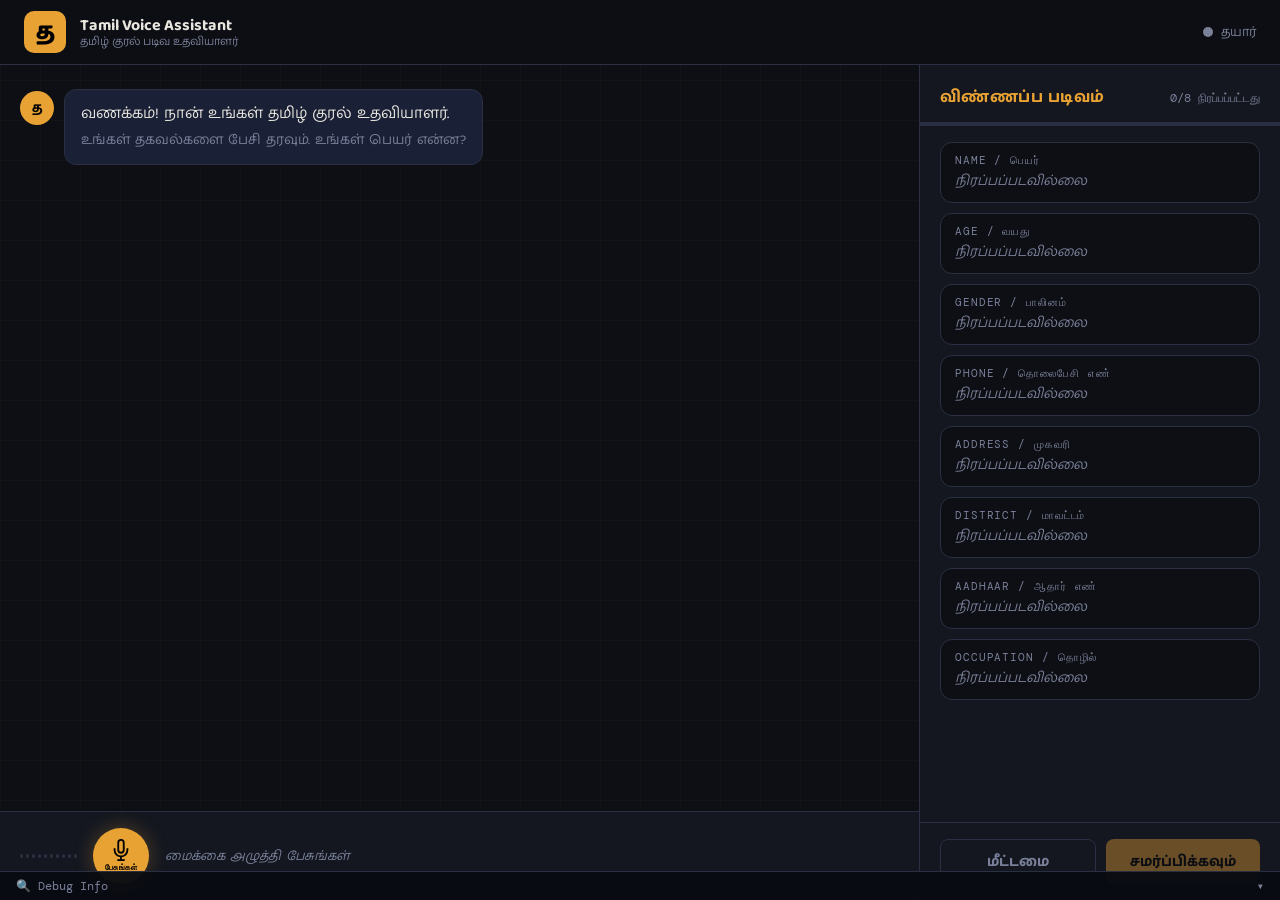
==== templates/index.html @ aa02d7cb "Initial commit" ====
<!DOCTYPE html>
<html lang="ta">
<head>
  <meta charset="UTF-8" />
  <meta name="viewport" content="width=device-width, initial-scale=1.0"/>
  <title>Tamil Voice Form Assistant</title>
  <link rel="preconnect" href="https://fonts.googleapis.com">
  <link rel="preconnect" href="https://fonts.gstatic.com" crossorigin>
  <link href="https://fonts.googleapis.com/css2?family=Baloo+Thambi+2:wght@400;600;700;800&family=DM+Mono:wght@400;500&family=Instrument+Serif:ital@0;1&display=swap" rel="stylesheet">
  <link rel="stylesheet" href="/static/style.css" />
</head>
<body>

  <!-- Header -->
  <header class="header">
    <div class="header-inner">
      <div class="logo">
        <span class="logo-ta">த</span>
        <div class="logo-text">
          <span class="logo-title">Tamil Voice Assistant</span>
          <span class="logo-sub">தமிழ் குரல் படிவ உதவியாளர்</span>
        </div>
      </div>
      <div class="header-status">
        <span class="status-dot" id="statusDot"></span>
        <span class="status-label" id="statusLabel">தயார்</span>
      </div>
    </div>
  </header>

  <main class="layout">

    <!-- Left: Chat Panel -->
    <section class="chat-panel">
      <div class="chat-messages" id="chatMessages">
        <div class="bubble bot">
          <div class="bubble-avatar">த</div>
          <div class="bubble-content">
            <p>வணக்கம்! நான் உங்கள் தமிழ் குரல் உதவியாளர்.</p>
            <p class="sub">உங்கள் தகவல்களை பேசி தரவும். உங்கள் பெயர் என்ன?</p>
          </div>
        </div>
      </div>

      <!-- Recorder -->
      <div class="recorder-bar">
        <div class="waveform" id="waveform">
          <span></span><span></span><span></span><span></span><span></span>
          <span></span><span></span><span></span><span></span><span></span>
        </div>
        <button class="mic-btn" id="micBtn" title="பேசுங்கள்">
          <svg viewBox="0 0 24 24" fill="none" stroke="currentColor" stroke-width="2">
            <path d="M12 1a3 3 0 0 0-3 3v8a3 3 0 0 0 6 0V4a3 3 0 0 0-3-3z"/>
            <path d="M19 10v2a7 7 0 0 1-14 0v-2"/>
            <line x1="12" y1="19" x2="12" y2="23"/>
            <line x1="8" y1="23" x2="16" y2="23"/>
          </svg>
          <span class="mic-label" id="micLabel">பேசுங்கள்</span>
        </button>
        <div class="recorder-hint" id="recorderHint">மைக்கை அழுத்தி பேசுங்கள்</div>
      </div>
    </section>

    <!-- Right: Form Panel -->
    <aside class="form-panel">
      <div class="form-header">
        <h2>விண்ணப்ப படிவம்</h2>
        <span class="form-progress-label" id="progressLabel">0/8 நிரப்பப்பட்டது</span>
      </div>

      <div class="progress-bar">
        <div class="progress-fill" id="progressFill" style="width:0%"></div>
      </div>

      <div class="form-fields" id="formFields">
        <!-- Dynamically filled -->
      </div>

      <div class="form-actions">
        <button class="btn-reset" id="resetBtn">மீட்டமை</button>
        <button class="btn-submit" id="submitBtn" disabled>சமர்ப்பிக்கவும்</button>
      </div>
    </aside>
  </main>

  <!-- Debug panel (toggle) -->
  <div class="debug-panel" id="debugPanel">
    <div class="debug-header" onclick="toggleDebug()">
      <span>🔍 Debug Info</span><span id="debugToggleIcon">▾</span>
    </div>
    <div class="debug-body" id="debugBody" style="display:none">
      <div><strong>Tamil Text:</strong> <span id="dbTamil">—</span></div>
      <div><strong>English:</strong> <span id="dbEnglish">—</span></div>
      <div><strong>Extracted:</strong> <pre id="dbExtracted">—</pre></div>
    </div>
  </div>

  <script src="/static/script.js"></script>
</body>
</html>
---- static/style.css ----
/* ─── Reset & Variables ─────────────────────────────────────── */
*, *::before, *::after { box-sizing: border-box; margin: 0; padding: 0; }

:root {
  --bg:          #0d0f14;
  --surface:     #141720;
  --surface2:    #1c2030;
  --border:      #2a2f42;
  --accent:      #e8a234;
  --accent2:     #c0392b;
  --accent3:     #27ae60;
  --text:        #e8e6df;
  --text-muted:  #7a8099;
  --bot-bubble:  #1a2035;
  --user-bubble: #2a1a0a;
  --radius:      12px;
  --font-ta:     'Baloo Thambi 2', sans-serif;
  --font-mono:   'DM Mono', monospace;
  --font-serif:  'Instrument Serif', serif;
}

body {
  background: var(--bg);
  color: var(--text);
  font-family: var(--font-ta);
  min-height: 100vh;
  display: flex;
  flex-direction: column;
  overflow-x: hidden;
}

/* Subtle grid texture */
body::before {
  content: '';
  position: fixed;
  inset: 0;
  background-image:
    linear-gradient(rgba(232,162,52,0.03) 1px, transparent 1px),
    linear-gradient(90deg, rgba(232,162,52,0.03) 1px, transparent 1px);
  background-size: 40px 40px;
  pointer-events: none;
  z-index: 0;
}

/* ─── Header ─────────────────────────────────────────────────── */
.header {
  position: sticky;
  top: 0;
  z-index: 100;
  background: rgba(13,15,20,0.92);
  backdrop-filter: blur(12px);
  border-bottom: 1px solid var(--border);
  padding: 0 24px;
}
.header-inner {
  max-width: 1300px;
  margin: 0 auto;
  height: 64px;
  display: flex;
  align-items: center;
  justify-content: space-between;
}
.logo { display: flex; align-items: center; gap: 14px; }
.logo-ta {
  width: 42px; height: 42px;
  background: var(--accent);
  color: #000;
  border-radius: 10px;
  display: grid; place-items: center;
  font-size: 1.5rem; font-weight: 800;
  flex-shrink: 0;
}
.logo-text { display: flex; flex-direction: column; line-height: 1.2; }
.logo-title { font-size: 1rem; font-weight: 700; color: var(--text); }
.logo-sub   { font-size: 0.7rem; color: var(--text-muted); }

.header-status { display: flex; align-items: center; gap: 8px; }
.status-dot {
  width: 10px; height: 10px; border-radius: 50%;
  background: var(--text-muted);
  transition: background 0.3s, box-shadow 0.3s;
}
.status-dot.active { background: var(--accent3); box-shadow: 0 0 8px var(--accent3); }
.status-dot.recording { background: var(--accent2); box-shadow: 0 0 10px var(--accent2); animation: pulse 1s infinite; }
.status-dot.processing { background: var(--accent); box-shadow: 0 0 10px var(--accent); animation: pulse 0.5s infinite; }
.status-label { font-size: 0.8rem; color: var(--text-muted); }

@keyframes pulse { 0%,100%{opacity:1} 50%{opacity:0.4} }

/* ─── Layout ─────────────────────────────────────────────────── */
.layout {
  flex: 1;
  display: grid;
  grid-template-columns: 1fr 360px;
  gap: 0;
  max-width: 1300px;
  width: 100%;
  margin: 0 auto;
  height: calc(100vh - 64px);
  position: relative;
  z-index: 1;
}

/* ─── Chat Panel ─────────────────────────────────────────────── */
.chat-panel {
  display: flex;
  flex-direction: column;
  border-right: 1px solid var(--border);
  overflow: hidden;
}

.chat-messages {
  flex: 1;
  overflow-y: auto;
  padding: 24px 20px;
  display: flex;
  flex-direction: column;
  gap: 16px;
  scroll-behavior: smooth;
}
.chat-messages::-webkit-scrollbar { width: 4px; }
.chat-messages::-webkit-scrollbar-track { background: transparent; }
.chat-messages::-webkit-scrollbar-thumb { background: var(--border); border-radius: 4px; }

/* Bubbles */
.bubble {
  display: flex;
  gap: 10px;
  max-width: 85%;
  animation: bubbleIn 0.3s ease;
}
@keyframes bubbleIn {
  from { opacity: 0; transform: translateY(10px); }
  to   { opacity: 1; transform: translateY(0); }
}
.bubble.user { align-self: flex-end; flex-direction: row-reverse; }
.bubble.bot  { align-self: flex-start; }

.bubble-avatar {
  width: 34px; height: 34px; border-radius: 50%;
  background: var(--accent);
  color: #000; font-weight: 700;
  display: grid; place-items: center;
  font-size: 0.85rem; flex-shrink: 0;
  margin-top: 2px;
}
.bubble.user .bubble-avatar { background: var(--surface2); color: var(--text-muted); }

.bubble-content {
  background: var(--bot-bubble);
  border: 1px solid var(--border);
  border-radius: var(--radius);
  padding: 12px 16px;
  font-size: 0.95rem;
  line-height: 1.6;
}
.bubble.user .bubble-content {
  background: var(--user-bubble);
  border-color: #3a2510;
}
.bubble-content p + p { margin-top: 4px; }
.bubble-content .sub { color: var(--text-muted); font-size: 0.85rem; }
.bubble-content .tag {
  display: inline-block;
  background: rgba(232,162,52,0.15);
  color: var(--accent);
  border: 1px solid rgba(232,162,52,0.3);
  border-radius: 4px;
  padding: 1px 6px;
  font-size: 0.75rem;
  font-family: var(--font-mono);
  margin-right: 4px;
}

/* ─── Recorder Bar ───────────────────────────────────────────── */
.recorder-bar {
  padding: 16px 20px;
  border-top: 1px solid var(--border);
  background: var(--surface);
  display: flex;
  align-items: center;
  gap: 16px;
}

.waveform {
  display: flex;
  align-items: center;
  gap: 3px;
  height: 36px;
}
.waveform span {
  display: block;
  width: 3px;
  height: 4px;
  background: var(--border);
  border-radius: 3px;
  transition: height 0.15s ease, background 0.15s;
}
.waveform.active span {
  background: var(--accent);
  animation: wave 0.6s ease-in-out infinite alternate;
}
.waveform.active span:nth-child(1)  { animation-delay: 0.0s; }
.waveform.active span:nth-child(2)  { animation-delay: 0.05s; }
.waveform.active span:nth-child(3)  { animation-delay: 0.1s; }
.waveform.active span:nth-child(4)  { animation-delay: 0.15s; }
.waveform.active span:nth-child(5)  { animation-delay: 0.2s; }
.waveform.active span:nth-child(6)  { animation-delay: 0.25s; }
.waveform.active span:nth-child(7)  { animation-delay: 0.3s; }
.waveform.active span:nth-child(8)  { animation-delay: 0.35s; }
.waveform.active span:nth-child(9)  { animation-delay: 0.4s; }
.waveform.active span:nth-child(10) { animation-delay: 0.45s; }
@keyframes wave {
  from { height: 4px; }
  to   { height: 28px; }
}

.mic-btn {
  width: 56px; height: 56px; border-radius: 50%;
  background: var(--accent);
  border: none; cursor: pointer;
  display: flex; flex-direction: column;
  align-items: center; justify-content: center;
  gap: 2px;
  color: #000;
  transition: background 0.2s, transform 0.15s, box-shadow 0.2s;
  flex-shrink: 0;
  box-shadow: 0 0 20px rgba(232,162,52,0.3);
}
.mic-btn svg { width: 22px; height: 22px; }
.mic-btn .mic-label { font-size: 0.5rem; font-weight: 700; letter-spacing: 0.05em; }
.mic-btn:hover { background: #f0b040; transform: scale(1.05); box-shadow: 0 0 28px rgba(232,162,52,0.5); }
.mic-btn.recording {
  background: var(--accent2);
  animation: recordPulse 1s ease-in-out infinite;
  color: #fff;
  box-shadow: 0 0 24px rgba(192,57,43,0.6);
}
@keyframes recordPulse {
  0%,100% { transform: scale(1); }
  50%      { transform: scale(1.08); }
}
.mic-btn:disabled { opacity: 0.5; cursor: not-allowed; transform: none; }

.recorder-hint {
  font-size: 0.8rem;
  color: var(--text-muted);
  font-style: italic;
}

/* ─── Form Panel ─────────────────────────────────────────────── */
.form-panel {
  display: flex;
  flex-direction: column;
  background: var(--surface);
  overflow: hidden;
}

.form-header {
  padding: 20px 20px 12px;
  border-bottom: 1px solid var(--border);
  display: flex;
  align-items: center;
  justify-content: space-between;
}
.form-header h2 {
  font-size: 1rem; font-weight: 700;
  color: var(--accent);
  letter-spacing: 0.03em;
}
.form-progress-label {
  font-size: 0.75rem;
  font-family: var(--font-mono);
  color: var(--text-muted);
}

.progress-bar {
  height: 3px;
  background: var(--border);
  flex-shrink: 0;
}
.progress-fill {
  height: 100%;
  background: linear-gradient(90deg, var(--accent), #f0c040);
  transition: width 0.4s ease;
  border-radius: 0 2px 2px 0;
}

.form-fields {
  flex: 1;
  overflow-y: auto;
  padding: 16px 20px;
  display: flex;
  flex-direction: column;
  gap: 10px;
}
.form-fields::-webkit-scrollbar { width: 4px; }
.form-fields::-webkit-scrollbar-thumb { background: var(--border); border-radius: 4px; }

.form-field {
  border: 1px solid var(--border);
  border-radius: var(--radius);
  padding: 10px 14px;
  transition: border-color 0.3s, background 0.3s;
  background: var(--bg);
}
.form-field.filled {
  border-color: rgba(39,174,96,0.4);
  background: rgba(39,174,96,0.05);
}
.form-field.active {
  border-color: var(--accent);
  background: rgba(232,162,52,0.06);
  box-shadow: 0 0 0 1px rgba(232,162,52,0.15);
}
.field-label {
  font-size: 0.7rem;
  color: var(--text-muted);
  text-transform: uppercase;
  letter-spacing: 0.08em;
  margin-bottom: 3px;
  font-family: var(--font-mono);
}
.field-value {
  font-size: 0.95rem;
  color: var(--text);
  font-weight: 600;
  min-height: 22px;
  display: flex;
  align-items: center;
  gap: 6px;
}
.field-value.empty {
  color: var(--text-muted);
  font-weight: 400;
  font-style: italic;
  font-size: 0.85rem;
}
.field-check {
  color: var(--accent3);
  font-size: 0.85rem;
}

.form-actions {
  padding: 16px 20px;
  border-top: 1px solid var(--border);
  display: flex;
  gap: 10px;
}
.btn-reset, .btn-submit {
  flex: 1;
  padding: 10px;
  border-radius: 8px;
  font-family: var(--font-ta);
  font-size: 0.9rem;
  font-weight: 700;
  cursor: pointer;
  transition: all 0.2s;
  border: none;
}
.btn-reset {
  background: transparent;
  border: 1px solid var(--border);
  color: var(--text-muted);
}
.btn-reset:hover { border-color: var(--accent2); color: var(--accent2); }
.btn-submit {
  background: var(--accent);
  color: #000;
}
.btn-submit:hover:not(:disabled) { background: #f0b040; }
.btn-submit:disabled { opacity: 0.4; cursor: not-allowed; }

/* ─── Debug Panel ────────────────────────────────────────────── */
.debug-panel {
  position: fixed;
  bottom: 0; left: 0; right: 0;
  z-index: 200;
  background: rgba(10,12,18,0.97);
  border-top: 1px solid #2a2f42;
  font-family: var(--font-mono);
  font-size: 0.75rem;
  color: var(--text-muted);
}
.debug-header {
  padding: 6px 16px;
  cursor: pointer;
  display: flex;
  justify-content: space-between;
  user-select: none;
}
.debug-header:hover { color: var(--accent); }
.debug-body {
  padding: 8px 16px 12px;
  display: grid;
  grid-template-columns: 1fr 1fr 1fr;
  gap: 12px;
}
.debug-body strong { color: var(--accent); }
.debug-body pre {
  white-space: pre-wrap;
  word-break: break-all;
  color: #9ab;
  margin-top: 2px;
}

/* ─── Scrollbar global ───────────────────────────────────────── */
html { scrollbar-width: thin; scrollbar-color: var(--border) transparent; }

/* ─── Responsive ─────────────────────────────────────────────── */
@media (max-width: 768px) {
  .layout {
    grid-template-columns: 1fr;
    grid-template-rows: 1fr auto;
    height: auto;
  }
  .form-panel { max-height: 50vh; }
  .chat-panel { height: 55vh; }
}
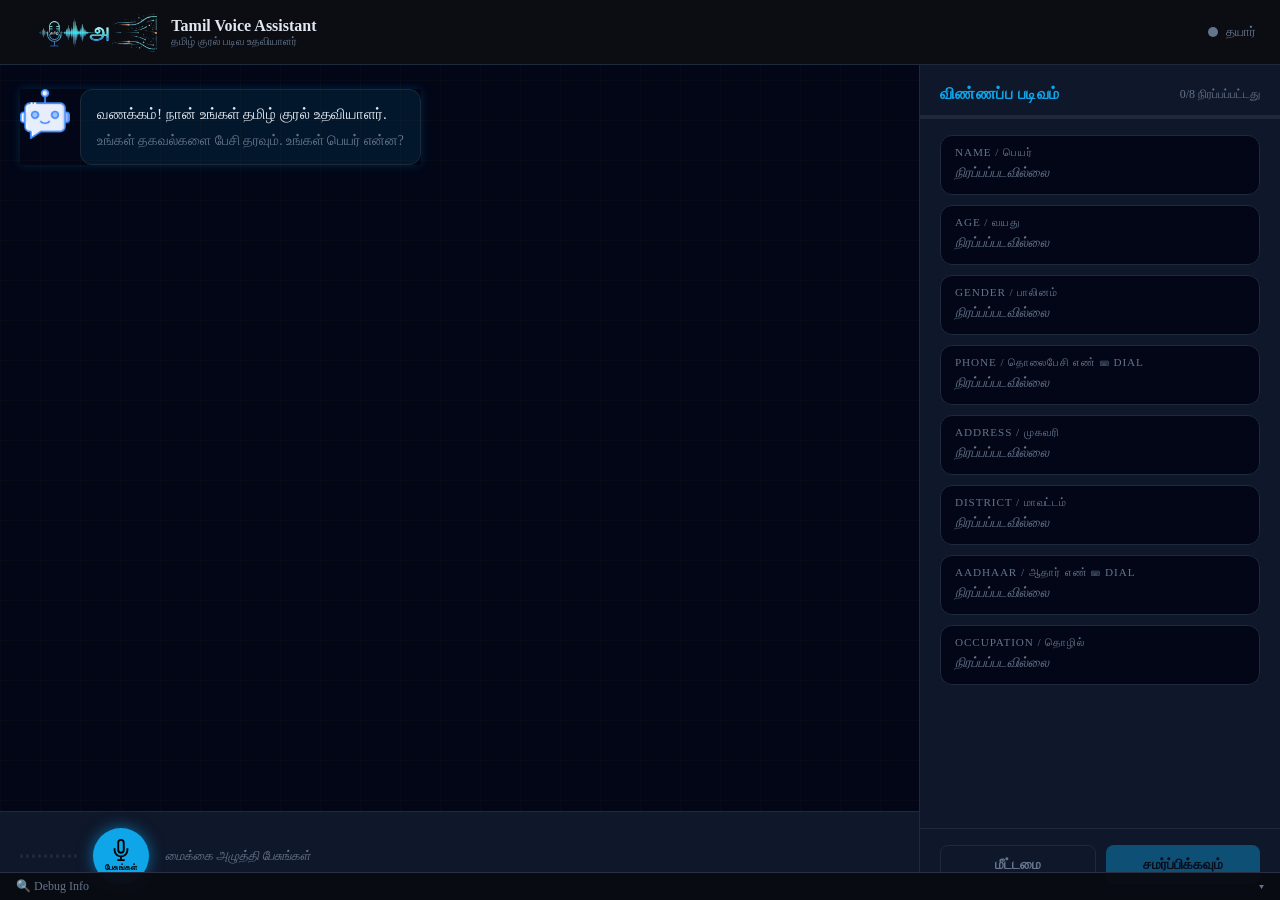
==== commit 3d969ca6: "feat: add confirmation, validation, dial pad UI, and JSON storage" ====
--- a/templates/index.html
+++ b/templates/index.html
@@ -15,7 +15,8 @@
   <header class="header">
     <div class="header-inner">
       <div class="logo">
-        <span class="logo-ta">த</span>
+        <!--<span class="logo-ta">த</span>-->
+        <img src="/static/images/v2f1.png" alt="App Logo" class="logo-img">
         <div class="logo-text">
           <span class="logo-title">Tamil Voice Assistant</span>
           <span class="logo-sub">தமிழ் குரல் படிவ உதவியாளர்</span>
@@ -34,7 +35,9 @@
     <section class="chat-panel">
       <div class="chat-messages" id="chatMessages">
         <div class="bubble bot">
-          <div class="bubble-avatar">த</div>
+          <!--<div class="bubble-avatar">த</div> 
+          <div class="bubble-avatar">அ</div> -->
+          <img src="/static/images/bot.png" alt="bot" class="avatar-img">
           <div class="bubble-content">
             <p>வணக்கம்! நான் உங்கள் தமிழ் குரல் உதவியாளர்.</p>
             <p class="sub">உங்கள் தகவல்களை பேசி தரவும். உங்கள் பெயர் என்ன?</p>
@@ -76,9 +79,57 @@
         <!-- Dynamically filled -->
       </div>
 
+      <div class="dialpad-wrapper" id="dialpadWrapper" style="display:none">
+
+        <div class="dialpad-header">
+          <span class="dialpad-title" id="dialpadTitle">எண் உள்ளிடவும்</span>
+          <button class="dialpad-close" onclick="closeDialpad()">✕</button>
+        </div>
+
+        <!-- Display screen -->
+        <div class="dialpad-screen">
+          <span id="dialpadDisplay">—</span>
+          <span class="dialpad-hint-text" id="dialpadHintText"></span>
+        </div>
+
+        <!-- Number grid -->
+        <div class="dialpad-grid">
+          <button class="dial-key" onclick="dialPress('1')"><span class="dk-num">1</span></button>
+          <button class="dial-key" onclick="dialPress('2')"><span class="dk-num">2</span><span class="dk-sub">ABC</span></button>
+          <button class="dial-key" onclick="dialPress('3')"><span class="dk-num">3</span><span class="dk-sub">DEF</span></button>
+          <button class="dial-key" onclick="dialPress('4')"><span class="dk-num">4</span><span class="dk-sub">GHI</span></button>
+          <button class="dial-key" onclick="dialPress('5')"><span class="dk-num">5</span><span class="dk-sub">JKL</span></button>
+          <button class="dial-key" onclick="dialPress('6')"><span class="dk-num">6</span><span class="dk-sub">MNO</span></button>
+          <button class="dial-key" onclick="dialPress('7')"><span class="dk-num">7</span><span class="dk-sub">PQRS</span></button>
+          <button class="dial-key" onclick="dialPress('8')"><span class="dk-num">8</span><span class="dk-sub">TUV</span></button>
+          <button class="dial-key" onclick="dialPress('9')"><span class="dk-num">9</span><span class="dk-sub">WXYZ</span></button>
+          <button class="dial-key dial-clear" onclick="dialPress('clear')">C</button>
+          <button class="dial-key" onclick="dialPress('0')"><span class="dk-num">0</span></button>
+          <button class="dial-key dial-back"  onclick="dialPress('back')">⌫</button>
+        </div>
+
+        <!-- Submit row -->
+        <button class="dialpad-submit" id="dialpadSubmit" onclick="submitDialpad()">
+          சேமி / Save
+        </button>
+
+      </div>
+
       <div class="form-actions">
         <button class="btn-reset" id="resetBtn">மீட்டமை</button>
-        <button class="btn-submit" id="submitBtn" disabled>சமர்ப்பிக்கவும்</button>
+        <button class="btn-submit" id="submitBtn" onclick="showConfirm()" disabled>
+          சமர்ப்பிக்கவும்
+        </button>
+        
+        <div id="confirmPanel" style="display:none; padding:12px; border:1px solid #2a2f42; border-radius:10px; margin-top:10px;">
+          <p style="font-weight:700; margin-bottom:8px;">உறுதிப்படுத்தல் / Confirm</p>
+          <div id="confirmSummary"></div>
+          <div style="display:flex; gap:8px; margin-top:10px;">
+            <button onclick="finalSubmit(true)"  style="flex:1; background:#27ae60; color:#fff; border:none; padding:9px; border-radius:7px; cursor:pointer;">✓ சரி / Yes</button>
+            <button onclick="finalSubmit(false)" style="flex:1; background:#c0392b; color:#fff; border:none; padding:9px; border-radius:7px; cursor:pointer;">✗ திருத்து / Edit</button>
+          </div>
+        </div>
+
       </div>
     </aside>
   </main>
--- a/static/style.css
+++ b/static/style.css
@@ -1,7 +1,7 @@
 /* ─── Reset & Variables ─────────────────────────────────────── */
 *, *::before, *::after { box-sizing: border-box; margin: 0; padding: 0; }
 
-:root {
+/*:root {
   --bg:          #0d0f14;
   --surface:     #141720;
   --surface2:    #1c2030;
@@ -17,6 +17,25 @@
   --font-ta:     'Baloo Thambi 2', sans-serif;
   --font-mono:   'DM Mono', monospace;
   --font-serif:  'Instrument Serif', serif;
+} */
+
+:root {
+  --bg:          #020617;   /* deep dark */
+  --surface:     #0f172a;
+  --surface2:    #1e293b;
+  --border:      #1e293b;
+
+  --accent:      #0ea5e9;   /* neon blue */
+  --accent2:     #ef4444;   /* red (recording) */
+  --accent3:     #22c55e;   /* green */
+
+  --text:        #e2e8f0;
+  --text-muted:  #64748b;
+
+  --bot-bubble:  rgba(14,165,233,0.1);
+  --user-bubble: rgba(30,41,59,0.8);
+
+  --radius:      12px;
 }
 
 body {
@@ -134,16 +153,28 @@
   to   { opacity: 1; transform: translateY(0); }
 }
 .bubble.user { align-self: flex-end; flex-direction: row-reverse; }
-.bubble.bot  { align-self: flex-start; }
-
-.bubble-avatar {
+.bubble.bot  { align-self: flex-start; box-shadow: 0 0 10px rgba(14,165,233,0.2) }
+
+/*.bubble-avatar {
   width: 34px; height: 34px; border-radius: 50%;
   background: var(--accent);
   color: #000; font-weight: 700;
   display: grid; place-items: center;
   font-size: 0.85rem; flex-shrink: 0;
   margin-top: 2px;
-}
+} */
+.bubble-avatar {
+  width: 34px;
+  height: 34px;
+  border-radius: 50%;
+  overflow: hidden;
+  display: flex;
+  align-items: center;
+  justify-content: center;
+  background: rgba(14,165,233,0.1);
+  border: 1px solid var(--accent);
+}
+
 .bubble.user .bubble-avatar { background: var(--surface2); color: var(--text-muted); }
 
 .bubble-content {
@@ -225,7 +256,8 @@
   color: #000;
   transition: background 0.2s, transform 0.15s, box-shadow 0.2s;
   flex-shrink: 0;
-  box-shadow: 0 0 20px rgba(232,162,52,0.3);
+  /*box-shadow: 0 0 20px rgba(232,162,52,0.3); */
+  box-shadow: 0 0 15px rgba(14,165,233,0.6);
 }
 .mic-btn svg { width: 22px; height: 22px; }
 .mic-btn .mic-label { font-size: 0.5rem; font-weight: 700; letter-spacing: 0.05em; }
@@ -417,3 +449,119 @@
   .form-panel { max-height: 50vh; }
   .chat-panel { height: 55vh; }
 }
+
+/* ── Dial Pad ─────────────────────────────────────────────── */
+.dialpad-wrapper {
+  margin: 0 12px 12px;
+  background: var(--surface2);
+  border: 1px solid var(--border);
+  border-radius: 14px;
+  overflow: hidden;
+  animation: dialIn .2s ease;
+}
+@keyframes dialIn {
+  from { opacity: 0; transform: translateY(8px); }
+  to   { opacity: 1; transform: translateY(0); }
+}
+
+.dialpad-header {
+  display: flex;
+  justify-content: space-between;
+  align-items: center;
+  padding: 10px 14px 6px;
+}
+.dialpad-title  { font-size: .82rem; font-weight: 700; color: var(--accent); }
+.dialpad-close  {
+  background: none; border: none; color: var(--text-muted);
+  cursor: pointer; font-size: 1rem; line-height: 1;
+  padding: 2px 6px; border-radius: 4px;
+}
+.dialpad-close:hover { color: var(--text); background: var(--border); }
+
+.dialpad-screen {
+  margin: 0 12px 10px;
+  background: var(--bg);
+  border: 1px solid var(--border);
+  border-radius: 9px;
+  padding: 10px 14px;
+  display: flex;
+  flex-direction: column;
+  align-items: center;
+}
+.dialpad-screen #dialpadDisplay {
+  font-family: var(--font-mono);
+  font-size: 1.3rem;
+  letter-spacing: .18em;
+  color: var(--text);
+  min-height: 28px;
+}
+.dialpad-hint-text {
+  font-size: .65rem;
+  color: var(--text-muted);
+  margin-top: 2px;
+}
+
+.dialpad-grid {
+  display: grid;
+  grid-template-columns: repeat(3, 1fr);
+  gap: 6px;
+  padding: 0 12px 10px;
+}
+
+.dial-key {
+  background: var(--surface);
+  border: 1px solid var(--border);
+  border-radius: 10px;
+  padding: 10px 4px 8px;
+  cursor: pointer;
+  display: flex;
+  flex-direction: column;
+  align-items: center;
+  justify-content: center;
+  gap: 1px;
+  transition: background .12s, transform .1s;
+  user-select: none;
+}
+.dial-key:hover  { background: var(--border); }
+.dial-key:active { transform: scale(.93); background: var(--accent); }
+.dial-key:active .dk-num { color: #000; }
+
+.dk-num { font-size: 1.1rem; font-weight: 700; color: var(--text); line-height: 1; }
+.dk-sub { font-size: .48rem; letter-spacing: .1em; color: var(--text-muted); }
+
+.dial-clear { color: var(--text-muted); font-weight: 700; font-size: .9rem; }
+.dial-back  { font-size: 1rem; color: var(--text-muted); }
+.dial-clear:active, .dial-back:active { background: #3a1010 !important; }
+
+.dialpad-submit {
+  display: block;
+  width: calc(100% - 24px);
+  margin: 0 12px 12px;
+  padding: 11px;
+  background: var(--accent);
+  color: #000;
+  border: none;
+  border-radius: 10px;
+  font-family: var(--font-ta);
+  font-size: .92rem;
+  font-weight: 800;
+  cursor: pointer;
+  transition: background .2s;
+}
+.dialpad-submit:hover    { background: #f0b040; }
+.dialpad-submit:disabled { opacity: .45; cursor: not-allowed; }
+.logo-img {
+  height: 50px;
+  object-fit: contain;
+}
+.avatar-img {
+  width: 50px;
+  height: 50px;
+  object-fit: contain;
+  animation: float 2s ease-in-out infinite;
+}
+@keyframes float {
+  0%   { transform: translateY(0); }
+  50%  { transform: translateY(-3px); }
+  100% { transform: translateY(0); }
+}
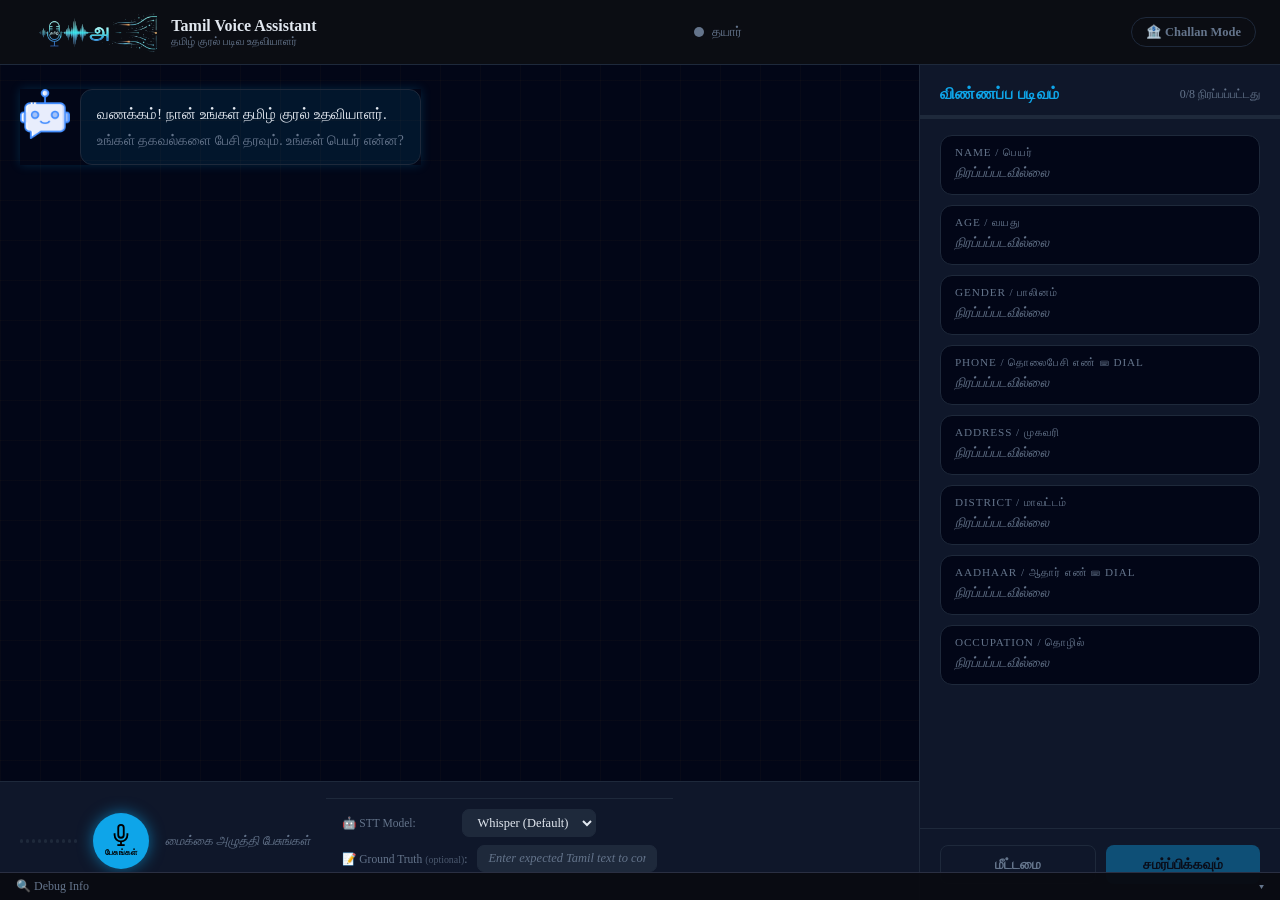
==== commit d91bec2e: "feat: add challan form with account validation, TTS response, and JSON storage" ====
--- a/templates/index.html
+++ b/templates/index.html
@@ -26,6 +26,9 @@
         <span class="status-dot" id="statusDot"></span>
         <span class="status-label" id="statusLabel">தயார்</span>
       </div>
+      <button class="challan-toggle-btn" id="challanToggleBtn" onclick="toggleChallanMode()">
+        🏦 Challan Mode
+      </button>
     </div>
   </header>
 
@@ -61,6 +64,21 @@
           <span class="mic-label" id="micLabel">பேசுங்கள்</span>
         </button>
         <div class="recorder-hint" id="recorderHint">மைக்கை அழுத்தி பேசுங்கள்</div>
+        <div class="model-controls" id="modelControls">
+          <div class="model-row">
+            <label class="model-label" for="modelSelect">🤖 STT Model:</label>
+            <select id="modelSelect" class="model-select">
+              <option value="whisper" selected>Whisper (Default)</option>
+              <option value="google">Google STT</option>
+              <option value="vosk">Vosk (Offline)</option>
+            </select>
+          </div>
+          <div class="model-row">
+            <label class="model-label" for="groundTruth">📝 Ground Truth <span class="optional-tag">(optional)</span>:</label>
+            <input type="text" id="groundTruth" class="ground-truth-input"
+                   placeholder="Enter expected Tamil text to compute accuracy" />
+          </div>
+        </div>
       </div>
     </section>
 
@@ -134,6 +152,272 @@
     </aside>
   </main>
 
+  <section class="challan-section" id="challanSection" style="display:none">
+ 
+  <div class="challan-topbar">
+    <div class="challan-brand">
+      <span class="challan-icon">🏦</span>
+      <div>
+        <span class="challan-title">Bank Challan</span>
+        <span class="challan-sub">வங்கி சலான் படிவம்</span>
+      </div>
+    </div>
+    <button class="challan-back-btn" onclick="toggleChallanMode()">← Back to Voice Form</button>
+  </div>
+ 
+  <div class="challan-body">
+ 
+    <!-- ── LEFT: Step-by-step form ─────────────────────────── -->
+    <div class="challan-left">
+ 
+      <!-- Progress -->
+      <div class="ch-progress-wrap">
+        <div class="ch-progress-track">
+          <div class="ch-progress-fill" id="chProgressFill"></div>
+        </div>
+        <span class="ch-progress-label" id="chProgressLabel">Step 1 of 6</span>
+      </div>
+ 
+      <!-- STEP 1: Name -->
+      <div class="ch-step active-step" id="chStep-name" data-step="name">
+        <div class="ch-step-header">
+          <span class="ch-step-num">1</span>
+          <span class="ch-step-title">பெயர் / Name</span>
+          <span class="ch-step-badge" id="chBadge-name"></span>
+        </div>
+        <div class="ch-step-body">
+          <input class="challan-input" type="text" id="chInput-name"
+                 placeholder="உங்கள் பெயர் உள்ளிடவும்"
+                 oninput="challanManualInput('name', this.value)" />
+          <div class="ch-voice-row">
+            <button class="ch-mic-btn" id="chMic-name" onclick="challanVoiceStep('name')">
+              🎤 <span>பேசுங்கள்</span>
+            </button>
+            <span class="ch-listening-text" id="chListen-name" style="display:none">
+              🎤 கேட்கிறது...
+            </span>
+          </div>
+          <div class="ch-confirm-box" id="chConfirm-name" style="display:none">
+            <span class="ch-confirm-label">நீங்கள் சொன்னது:</span>
+            <span class="ch-confirm-value" id="chConfirmVal-name"></span>
+            <div class="ch-confirm-btns">
+              <button class="ch-btn-yes" onclick="confirmStep('name')">✅ சரி</button>
+              <button class="ch-btn-no"  onclick="rejectStep('name')">❌ மாற்று</button>
+            </div>
+          </div>
+        </div>
+      </div>
+ 
+      <!-- STEP 2: Account Number -->
+      <div class="ch-step ch-step-locked" id="chStep-account" data-step="account">
+        <div class="ch-step-header">
+          <span class="ch-step-num">2</span>
+          <span class="ch-step-title">கணக்கு எண் / Account Number</span>
+          <span class="ch-step-badge" id="chBadge-account"></span>
+        </div>
+        <div class="ch-step-body">
+          <div class="challan-input-row">
+            <input class="challan-input" type="tel" id="chInput-account"
+                   placeholder="account number"
+                   maxlength="18" inputmode="numeric" pattern="[0-9]*"
+                   oninput="challanManualInput('account', this.value)" disabled />
+            <!-- <button class="dialpad-icon-btn" id="chDialBtn-account" disabled
+                    onclick="document.getElementById('chInput-account').focus()">⌨</button> -->
+            <button class="dialpad-icon-btn" onclick="openDialpad('account')">⌨</button>  
+          </div>
+          <div class="ch-voice-row">
+            <button class="ch-mic-btn" id="chMic-account"
+                    onclick="challanVoiceStep('account')" disabled>
+              🎤 <span>பேசுங்கள்</span>
+            </button>
+            <span class="ch-listening-text" id="chListen-account" style="display:none">
+              🎤 கேட்கிறது...
+            </span>
+          </div>
+          <!-- Normal confirm (no warning) -->
+          <div class="ch-confirm-box" id="chConfirm-account" style="display:none">
+            <span class="ch-confirm-label">நீங்கள் சொன்னது:</span>
+            <span class="ch-confirm-value" id="chConfirmVal-account"></span>
+            <div class="ch-confirm-btns">
+              <button class="ch-btn-yes" onclick="confirmStep('account')">✅ சரி</button>
+              <button class="ch-btn-no"  onclick="rejectStep('account')">❌ மாற்று</button>
+            </div>
+          </div>
+          <!-- Last-digit warning (replaces confirm box when warning exists) -->
+          <div class="ch-warning-box" id="chWarning-account" style="display:none">
+            <div class="ch-warning-text" id="chWarningText-account"></div>
+            <div class="ch-confirm-btns">
+              <button class="ch-btn-yes" onclick="acceptSuggested()">✔ ஆம், இதுதான்</button>
+              <button class="ch-btn-no"  onclick="rejectSuggested()">✏ இல்லை, மாற்று</button>
+            </div>
+          </div>
+        </div>
+      </div>
+ 
+      <!-- STEP 3: Bank & Branch (read-only, shown after account confirmed) -->
+      <div class="ch-step ch-step-locked" id="chStep-bank" data-step="bank">
+        <div class="ch-step-header">
+          <span class="ch-step-num">3</span>
+          <span class="ch-step-title">வங்கி விவரங்கள் / Bank Details</span>
+          <span class="ch-step-badge" id="chBadge-bank"></span>
+        </div>
+        <div class="ch-step-body">
+          <div class="challan-autofill-row">
+            <div class="challan-field-group">
+              <label class="challan-label">Bank / வங்கி</label>
+              <input class="challan-input autofill" type="text" id="chInput-bank"
+                     placeholder="கணக்கில் இருந்து நிரப்பப்படும்" readonly disabled />
+            </div>
+            <div class="challan-field-group">
+              <label class="challan-label">Branch / கிளை</label>
+              <input class="challan-input autofill" type="text" id="chInput-branch"
+                     placeholder="கணக்கில் இருந்து நிரப்பப்படும்" readonly disabled />
+            </div>
+          </div>
+          <div class="ch-confirm-box" id="chConfirm-bank" style="display:none">
+            <span class="ch-confirm-label">விவரங்கள் சரியா?</span>
+            <div class="ch-confirm-btns">
+              <button class="ch-btn-yes" onclick="confirmStep('bank')">✅ சரி, தொடரவும்</button>
+            </div>
+          </div>
+        </div>
+      </div>
+ 
+      <!-- STEP 4: Transaction Type -->
+      <div class="ch-step ch-step-locked" id="chStep-txn" data-step="txn">
+        <div class="ch-step-header">
+          <span class="ch-step-num">4</span>
+          <span class="ch-step-title">பரிவர்த்தனை வகை / Transaction Type</span>
+          <span class="ch-step-badge" id="chBadge-txn"></span>
+        </div>
+        <div class="ch-step-body">
+          <div class="txn-buttons">
+            <button class="txn-btn deposit" id="txnDeposit"
+                    onclick="selectTxn('Deposit')" disabled>
+              🟢 Deposit<br><span>வைப்பு</span>
+            </button>
+            <button class="txn-btn withdrawal" id="txnWithdrawal"
+                    onclick="selectTxn('Withdrawal')" disabled>
+              🔴 Withdrawal<br><span>திரும்பப் பெறுதல்</span>
+            </button>
+          </div>
+          <div class="ch-voice-row" style="margin-top:8px">
+            <button class="ch-mic-btn" id="chMic-txn"
+                    onclick="challanVoiceStep('txn')" disabled>
+              🎤 <span>பேசுங்கள்</span>
+            </button>
+            <span class="ch-listening-text" id="chListen-txn" style="display:none">
+              🎤 கேட்கிறது...
+            </span>
+          </div>
+          <div class="ch-confirm-box" id="chConfirm-txn" style="display:none">
+            <span class="ch-confirm-label">தேர்வு:</span>
+            <span class="ch-confirm-value" id="chConfirmVal-txn"></span>
+            <div class="ch-confirm-btns">
+              <button class="ch-btn-yes" onclick="confirmStep('txn')">✅ சரி</button>
+              <button class="ch-btn-no"  onclick="rejectStep('txn')">❌ மாற்று</button>
+            </div>
+          </div>
+        </div>
+      </div>
+ 
+      <!-- STEP 5: Amount -->
+      <div class="ch-step ch-step-locked" id="chStep-amount" data-step="amount">
+        <div class="ch-step-header">
+          <span class="ch-step-num">5</span>
+          <span class="ch-step-title">தொகை / Amount (₹)</span>
+          <span class="ch-step-badge" id="chBadge-amount"></span>
+        </div>
+        <div class="ch-step-body">
+          <div class="challan-input-row">
+            <input class="challan-input" type="tel" id="chInput-amount"
+                   placeholder="e.g. 5000"
+                   inputmode="numeric" pattern="[0-9]*"
+                   oninput="challanManualInput('amount', this.value)" disabled />
+            <!-- <button class="dialpad-icon-btn" id="chDialBtn-amount" disabled
+                    onclick="document.getElementById('chInput-amount').focus()">⌨</button> -->
+            <button class="dialpad-icon-btn" onclick="openDialpad('amount')">⌨</button>
+          </div>
+          <div class="ch-voice-row">
+            <button class="ch-mic-btn" id="chMic-amount"
+                    onclick="challanVoiceStep('amount')" disabled>
+              🎤 <span>பேசுங்கள்</span>
+            </button>
+            <span class="ch-listening-text" id="chListen-amount" style="display:none">
+              🎤 கேட்கிறது...
+            </span>
+          </div>
+          <div class="ch-confirm-box" id="chConfirm-amount" style="display:none">
+            <span class="ch-confirm-label">தொகை:</span>
+            <span class="ch-confirm-value" id="chConfirmVal-amount"></span>
+            <div class="ch-confirm-btns">
+              <button class="ch-btn-yes" onclick="confirmStep('amount')">✅ சரி</button>
+              <button class="ch-btn-no"  onclick="rejectStep('amount')">❌ மாற்று</button>
+            </div>
+          </div>
+        </div>
+      </div>
+ 
+      <!-- STEP 6: Summary + Submit -->
+      <div class="ch-step ch-step-locked" id="chStep-summary" data-step="summary">
+        <div class="ch-step-header">
+          <span class="ch-step-num">6</span>
+          <span class="ch-step-title">உறுதிப்படுத்தல் / Final Confirmation</span>
+        </div>
+        <div class="ch-step-body">
+          <div class="ch-summary-table" id="chSummaryTable"></div>
+          <button class="challan-submit-btn" id="chFinalSubmit"
+                  onclick="finalChallanSubmit()" disabled>
+            ✓ சலான் சமர்ப்பிக்கவும் / Submit Challan
+          </button>
+        </div>
+      </div>
+ 
+    </div>
+ 
+    <!-- ── RIGHT: Voice guidance ───────────────────────────── -->
+    <div class="challan-right">
+      <div class="challan-voice-card">
+        <div class="challan-voice-title" id="chPromptTitle">🎤 குரல் வழிகாட்டி</div>
+        <div class="challan-voice-sub"   id="chPromptSub">
+          ஒவ்வொரு படியிலும் உங்கள் தகவலை பேசுங்கள் அல்லது தட்டச்சு செய்யுங்கள்.
+        </div>
+        <div class="challan-listen-indicator" id="challanListenIndicator" style="display:none">
+          <span class="listen-dot"></span>
+          <span class="listen-dot"></span>
+          <span class="listen-dot"></span>
+          <span class="listen-text">🎤 கேட்கிறது...</span>
+        </div>
+        <div class="challan-transcript" id="challanTranscript">
+          <span class="transcript-placeholder">குரல் உள்ளீடு இங்கே தோன்றும்...</span>
+        </div>
+        <div class="ch-error-msg" id="chErrorMsg" style="display:none"></div>
+      </div>
+ 
+      <!-- Step checklist -->
+      <div class="ch-checklist">
+        <div class="ch-checklist-title">படிகள் / Progress</div>
+        <div class="ch-check-item ch-active" id="chCheck-name">
+          <span class="ch-check-icon">▶</span> பெயர் / Name
+        </div>
+        <div class="ch-check-item" id="chCheck-account">
+          <span class="ch-check-icon">○</span> கணக்கு எண் / Account
+        </div>
+        <div class="ch-check-item" id="chCheck-bank">
+          <span class="ch-check-icon">○</span> வங்கி விவரம் / Bank
+        </div>
+        <div class="ch-check-item" id="chCheck-txn">
+          <span class="ch-check-icon">○</span> பரிவர்த்தனை / Transaction
+        </div>
+        <div class="ch-check-item" id="chCheck-amount">
+          <span class="ch-check-icon">○</span> தொகை / Amount
+        </div>
+      </div>
+    </div>
+ 
+  </div>
+</section>
+
   <!-- Debug panel (toggle) -->
   <div class="debug-panel" id="debugPanel">
     <div class="debug-header" onclick="toggleDebug()">
@@ -143,6 +427,14 @@
       <div><strong>Tamil Text:</strong> <span id="dbTamil">—</span></div>
       <div><strong>English:</strong> <span id="dbEnglish">—</span></div>
       <div><strong>Extracted:</strong> <pre id="dbExtracted">—</pre></div>
+      <div><strong>Model Used:</strong> <span id="dbModel">—</span></div>
+      <div class="metrics-row">
+        <strong>WER:</strong>
+        <span id="wer" class="metric-badge metric-wer">—</span>
+        &nbsp;&nbsp;
+        <strong>Accuracy:</strong>
+        <span id="accuracy" class="metric-badge metric-acc">—</span>
+      </div>
     </div>
   </div>
 
--- a/static/style.css
+++ b/static/style.css
@@ -564,4 +564,455 @@
   0%   { transform: translateY(0); }
   50%  { transform: translateY(-3px); }
   100% { transform: translateY(0); }
-}+}
+
+
+
+
+.challan-toggle-btn {
+  background: transparent;
+  border: 1px solid var(--border);
+  color: var(--text-muted);
+  padding: 6px 14px;
+  border-radius: 20px;
+  font-family: var(--font-ta);
+  font-size: .78rem;
+  font-weight: 700;
+  cursor: pointer;
+  transition: all .2s;
+  margin-left: 12px;
+}
+.challan-toggle-btn:hover,
+.challan-toggle-btn.active {
+  background: var(--accent);
+  color: #000;
+  border-color: var(--accent);
+}
+ 
+.challan-section {
+  flex: 1;
+  display: flex;
+  flex-direction: column;
+  max-width: 1300px;
+  width: 100%;
+  margin: 0 auto;
+  z-index: 1;
+  position: relative;
+  animation: chFadeIn .3s ease;
+}
+@keyframes chFadeIn {
+  from { opacity: 0; transform: translateY(8px); }
+  to   { opacity: 1; transform: translateY(0); }
+}
+ 
+.challan-topbar {
+  display: flex; align-items: center;
+  justify-content: space-between;
+  padding: 12px 24px;
+  border-bottom: 1px solid var(--border);
+  background: var(--surface);
+  flex-shrink: 0;
+}
+.challan-brand  { display: flex; align-items: center; gap: 12px; }
+.challan-icon   { font-size: 1.5rem; }
+.challan-title  { display: block; font-size: .92rem; font-weight: 700; color: var(--accent); }
+.challan-sub    { display: block; font-size: .62rem; color: var(--text-muted); }
+.challan-back-btn {
+  background: transparent;
+  border: 1px solid var(--border);
+  color: var(--text-muted);
+  padding: 6px 14px;
+  border-radius: 8px;
+  font-family: var(--font-ta);
+  font-size: .78rem;
+  cursor: pointer;
+  transition: all .2s;
+}
+.challan-back-btn:hover { border-color: var(--accent); color: var(--accent); }
+ 
+.challan-body {
+  flex: 1;
+  display: grid;
+  grid-template-columns: 1fr 300px;
+  overflow: hidden;
+}
+ 
+/* Progress */
+.ch-progress-wrap {
+  display: flex; align-items: center; gap: 10px;
+  margin-bottom: 4px;
+}
+.ch-progress-track {
+  flex: 1; height: 4px;
+  background: var(--border); border-radius: 4px; overflow: hidden;
+}
+.ch-progress-fill {
+  height: 100%;
+  background: linear-gradient(90deg, var(--accent), #f0c040);
+  border-radius: 4px;
+  transition: width .4s ease;
+  width: 0%;
+}
+.ch-progress-label {
+  font-size: .68rem; font-family: var(--font-mono); color: var(--text-muted);
+  white-space: nowrap;
+}
+ 
+/* Left panel */
+.challan-left {
+  padding: 16px 20px;
+  overflow-y: auto;
+  border-right: 1px solid var(--border);
+  display: flex;
+  flex-direction: column;
+  gap: 10px;
+}
+.challan-left::-webkit-scrollbar { width: 3px; }
+.challan-left::-webkit-scrollbar-thumb { background: var(--border); }
+ 
+/* Step cards */
+.ch-step {
+  border: 1px solid var(--border);
+  border-radius: 12px;
+  background: var(--surface);
+  overflow: hidden;
+  transition: border-color .25s, opacity .25s, box-shadow .25s;
+}
+.ch-step-locked {
+  opacity: .38;
+  pointer-events: none;
+}
+.ch-step.active-step {
+  opacity: 1;
+  pointer-events: auto;
+  border-color: var(--accent);
+  box-shadow: 0 0 0 2px rgba(232,162,52,.12);
+}
+.ch-step.done-step {
+  opacity: 1;
+  pointer-events: none;
+  border-color: rgba(39,174,96,.4);
+  background: rgba(39,174,96,.04);
+}
+ 
+.ch-step-header {
+  display: flex; align-items: center; gap: 10px;
+  padding: 9px 14px;
+  border-bottom: 1px solid var(--border);
+  background: rgba(255,255,255,.02);
+}
+.ch-step-num {
+  width: 22px; height: 22px; border-radius: 50%;
+  background: var(--surface2);
+  border: 1px solid var(--border);
+  color: var(--text-muted);
+  font-size: .7rem; font-weight: 700;
+  display: grid; place-items: center; flex-shrink: 0;
+  font-family: var(--font-mono);
+  transition: all .25s;
+}
+.active-step .ch-step-num {
+  background: var(--accent); color: #000; border-color: var(--accent);
+}
+.done-step .ch-step-num {
+  background: rgba(39,174,96,.2); color: #2ecc71; border-color: #2ecc71;
+}
+.ch-step-title { font-size: .82rem; font-weight: 700; color: var(--text); flex: 1; }
+.ch-step-badge { font-size: .72rem; font-family: var(--font-mono); color: #2ecc71; }
+.ch-step-body {
+  padding: 11px 14px;
+  display: flex; flex-direction: column; gap: 8px;
+}
+ 
+/* Inputs */
+.challan-input {
+  background: var(--surface2);
+  border: 1px solid var(--border);
+  border-radius: 9px;
+  padding: 9px 13px;
+  color: var(--text);
+  font-family: var(--font-ta);
+  font-size: .9rem;
+  outline: none;
+  transition: border-color .2s, box-shadow .2s;
+  width: 100%;
+}
+.challan-input:focus {
+  border-color: var(--accent);
+  box-shadow: 0 0 0 2px rgba(232,162,52,.1);
+}
+.challan-input:disabled { opacity: .45; cursor: not-allowed; }
+.challan-input.autofill {
+  background: rgba(255,255,255,.02);
+  color: var(--text-muted); font-style: italic; cursor: default;
+}
+ 
+.challan-input-row { display: flex; gap: 7px; align-items: center; }
+.dialpad-icon-btn {
+  flex-shrink: 0; width: 36px; height: 36px;
+  background: var(--surface2);
+  border: 1px solid var(--border);
+  border-radius: 8px;
+  color: var(--text-muted);
+  font-size: .95rem; cursor: pointer;
+  transition: all .2s; display: grid; place-items: center;
+}
+.dialpad-icon-btn:hover:not(:disabled) { border-color: var(--accent); color: var(--accent); }
+.dialpad-icon-btn:disabled { opacity: .4; cursor: not-allowed; }
+ 
+/* Voice row */
+.ch-voice-row { display: flex; align-items: center; gap: 10px; }
+.ch-mic-btn {
+  display: flex; align-items: center; gap: 6px;
+  background: var(--surface2);
+  border: 1px solid var(--border);
+  border-radius: 20px;
+  padding: 7px 14px;
+  color: var(--text-muted);
+  font-family: var(--font-ta);
+  font-size: .78rem; cursor: pointer;
+  transition: all .2s;
+}
+.ch-mic-btn:hover:not(:disabled) { border-color: var(--accent); color: var(--accent); }
+.ch-mic-btn:disabled { opacity: .4; cursor: not-allowed; }
+.ch-mic-btn.recording {
+  background: rgba(231,76,60,.12);
+  border-color: #e74c3c; color: #e74c3c;
+  animation: rPulse 1s infinite;
+}
+.ch-listening-text { font-size: .73rem; color: #e74c3c; font-weight: 700; }
+ 
+/* Confirmation box */
+.ch-confirm-box {
+  background: rgba(232,162,52,.07);
+  border: 1px solid rgba(232,162,52,.3);
+  border-radius: 9px;
+  padding: 10px 12px;
+  display: flex; flex-direction: column; gap: 7px;
+  animation: chFadeIn .2s ease;
+}
+.ch-confirm-label {
+  font-size: .68rem; color: var(--text-muted);
+  font-family: var(--font-mono); text-transform: uppercase;
+}
+.ch-confirm-value {
+  font-size: .95rem; font-weight: 700;
+  color: var(--accent); font-family: var(--font-mono); word-break: break-all;
+}
+.ch-confirm-btns { display: flex; gap: 8px; }
+.ch-btn-yes {
+  flex: 1; padding: 8px;
+  background: rgba(39,174,96,.15);
+  border: 1px solid rgba(39,174,96,.4);
+  border-radius: 7px;
+  color: #2ecc71; font-family: var(--font-ta);
+  font-size: .82rem; font-weight: 700; cursor: pointer;
+  transition: all .2s;
+}
+.ch-btn-yes:hover { background: rgba(39,174,96,.28); }
+.ch-btn-no {
+  flex: 1; padding: 8px;
+  background: rgba(231,76,60,.1);
+  border: 1px solid rgba(231,76,60,.3);
+  border-radius: 7px;
+  color: #e74c3c; font-family: var(--font-ta);
+  font-size: .82rem; font-weight: 700; cursor: pointer;
+  transition: all .2s;
+}
+.ch-btn-no:hover { background: rgba(231,76,60,.22); }
+ 
+/* Warning box */
+.ch-warning-box {
+  background: rgba(231,76,60,.08);
+  border: 1px solid rgba(231,76,60,.35);
+  border-radius: 9px;
+  padding: 10px 12px;
+  display: flex; flex-direction: column; gap: 7px;
+  animation: chFadeIn .2s ease;
+}
+.ch-warning-text { font-size: .82rem; color: #e74c3c; line-height: 1.5; }
+ 
+/* Transaction buttons */
+.txn-buttons { display: grid; grid-template-columns: 1fr 1fr; gap: 8px; }
+.txn-btn {
+  padding: 12px 8px; border-radius: 10px;
+  border: 2px solid var(--border);
+  background: var(--surface2);
+  color: var(--text-muted);
+  font-family: var(--font-ta); font-size: .85rem; font-weight: 700;
+  cursor: pointer; transition: all .2s; text-align: center; line-height: 1.5;
+}
+.txn-btn span { font-size: .65rem; font-weight: 400; display: block; }
+.txn-btn:disabled { opacity: .4; cursor: not-allowed; }
+.txn-btn.deposit:hover:not(:disabled)    { border-color: #27ae60; color: #27ae60; background: rgba(39,174,96,.08); }
+.txn-btn.withdrawal:hover:not(:disabled) { border-color: #e74c3c; color: #e74c3c; background: rgba(231,76,60,.08); }
+.txn-btn.deposit.selected    { border-color: #27ae60; color: #27ae60; background: rgba(39,174,96,.15); }
+.txn-btn.withdrawal.selected { border-color: #e74c3c; color: #e74c3c; background: rgba(231,76,60,.15); }
+ 
+/* Autofill row */
+.challan-autofill-row { display: grid; grid-template-columns: 1fr 1fr; gap: 10px; }
+.challan-field-group  { display: flex; flex-direction: column; gap: 4px; }
+.challan-label {
+  font-size: .65rem; font-family: var(--font-mono);
+  color: var(--text-muted); text-transform: uppercase; letter-spacing: .07em;
+}
+ 
+/* Summary */
+.ch-summary-table { display: flex; flex-direction: column; gap: 6px; margin-bottom: 12px; }
+.ch-summary-row {
+  display: flex; justify-content: space-between; align-items: center;
+  background: var(--surface2); border: 1px solid var(--border);
+  border-radius: 7px; padding: 8px 12px;
+}
+.ch-summary-key   { font-size: .68rem; font-family: var(--font-mono); color: var(--text-muted); }
+.ch-summary-value { font-size: .88rem; font-weight: 700; color: var(--text); }
+ 
+.challan-submit-btn {
+  width: 100%; padding: 12px;
+  background: var(--accent); color: #000;
+  border: none; border-radius: 10px;
+  font-family: var(--font-ta); font-size: .92rem; font-weight: 800;
+  cursor: pointer; transition: background .2s;
+}
+.challan-submit-btn:hover:not(:disabled) { background: #f0b040; }
+.challan-submit-btn:disabled { opacity: .45; cursor: not-allowed; }
+ 
+/* Right panel */
+.challan-right {
+  padding: 16px 14px;
+  display: flex; flex-direction: column; gap: 12px;
+  overflow-y: auto; background: var(--surface);
+}
+.challan-voice-card {
+  background: var(--surface2); border: 1px solid var(--border);
+  border-radius: 12px; padding: 14px;
+  display: flex; flex-direction: column; align-items: center; gap: 10px;
+}
+.challan-voice-title { font-size: .88rem; font-weight: 700; color: var(--accent); }
+.challan-voice-sub   { font-size: .7rem; color: var(--text-muted); text-align: center; line-height: 1.5; }
+ 
+.challan-listen-indicator { display: flex; align-items: center; gap: 5px; }
+.listen-dot {
+  width: 7px; height: 7px; border-radius: 50%; background: #e74c3c;
+  animation: listenPulse .7s ease-in-out infinite alternate;
+}
+.listen-dot:nth-child(2) { animation-delay: .15s; }
+.listen-dot:nth-child(3) { animation-delay: .3s; }
+@keyframes listenPulse {
+  from { opacity: .3; transform: scale(.8); }
+  to   { opacity: 1;  transform: scale(1.2); }
+}
+.listen-text { font-size: .78rem; color: #e74c3c; font-weight: 700; }
+ 
+.challan-transcript {
+  width: 100%; min-height: 48px;
+  background: var(--bg); border: 1px solid var(--border);
+  border-radius: 7px; padding: 9px 11px;
+  font-size: .8rem; color: var(--text); line-height: 1.6;
+}
+.transcript-placeholder { color: var(--text-muted); font-style: italic; }
+ 
+.ch-error-msg {
+  width: 100%;
+  background: rgba(231,76,60,.1); border: 1px solid rgba(231,76,60,.3);
+  border-radius: 7px; padding: 8px 11px;
+  font-size: .78rem; color: #e74c3c;
+  animation: chFadeIn .2s ease;
+}
+ 
+/* Checklist */
+.ch-checklist {
+  background: var(--surface2); border: 1px solid var(--border);
+  border-radius: 12px; padding: 12px 14px;
+  display: flex; flex-direction: column; gap: 5px;
+}
+.ch-checklist-title {
+  font-size: .68rem; font-family: var(--font-mono);
+  color: var(--text-muted); text-transform: uppercase;
+  letter-spacing: .07em; margin-bottom: 4px;
+}
+.ch-check-item {
+  font-size: .78rem; color: var(--text-muted);
+  display: flex; align-items: center; gap: 7px;
+  padding: 3px 0; transition: color .2s;
+}
+.ch-check-item.ch-active { color: var(--accent); font-weight: 700; }
+.ch-check-item.ch-done   { color: #2ecc71; }
+.ch-check-icon { font-size: .88rem; width: 16px; text-align: center; }
+ 
+@media (max-width: 768px) {
+  .challan-body         { grid-template-columns: 1fr; }
+  .challan-right        { border-top: 1px solid var(--border); max-height: 260px; }
+  .challan-autofill-row { grid-template-columns: 1fr; }
+}
+ 
+
+.model-controls {
+  padding: 10px 16px 12px;
+  border-top: 1px solid var(--border);
+  background: var(--surface);
+  display: flex;
+  flex-direction: column;
+  gap: 8px;
+}
+.model-row {
+  display: flex;
+  align-items: center;
+  gap: 10px;
+  flex-wrap: wrap;
+}
+.model-label {
+  font-size: .72rem;
+  font-family: var(--font-mono);
+  color: var(--text-muted);
+  white-space: nowrap;
+  min-width: 110px;
+}
+.optional-tag {
+  font-size: .62rem;
+  color: var(--text-muted);
+  opacity: .7;
+}
+.model-select {
+  background: var(--surface2);
+  border: 1px solid var(--border);
+  border-radius: 7px;
+  padding: 5px 10px;
+  color: var(--text);
+  font-family: var(--font-mono);
+  font-size: .78rem;
+  cursor: pointer;
+  outline: none;
+  transition: border-color .2s;
+}
+.model-select:focus { border-color: var(--accent); }
+
+.ground-truth-input {
+  flex: 1;
+  background: var(--surface2);
+  border: 1px solid var(--border);
+  border-radius: 7px;
+  padding: 5px 10px;
+  color: var(--text);
+  font-family: var(--font-ta);
+  font-size: .78rem;
+  outline: none;
+  transition: border-color .2s;
+  min-width: 180px;
+}
+.ground-truth-input:focus { border-color: var(--accent); }
+.ground-truth-input::placeholder { color: var(--text-muted); font-style: italic; }
+
+/* ── Metric badges in debug panel ─────────────────────────── */
+.metrics-row { display: flex; align-items: center; gap: 6px; flex-wrap: wrap; }
+.metric-badge {
+  display: inline-block;
+  padding: 2px 8px;
+  border-radius: 4px;
+  font-family: var(--font-mono);
+  font-size: .75rem;
+  font-weight: 700;
+}
+.metric-wer { background: rgba(231,76,60,.12); color: #e74c3c; }
+.metric-acc { background: rgba(39,174,96,.12);  color: #2ecc71; }
+
